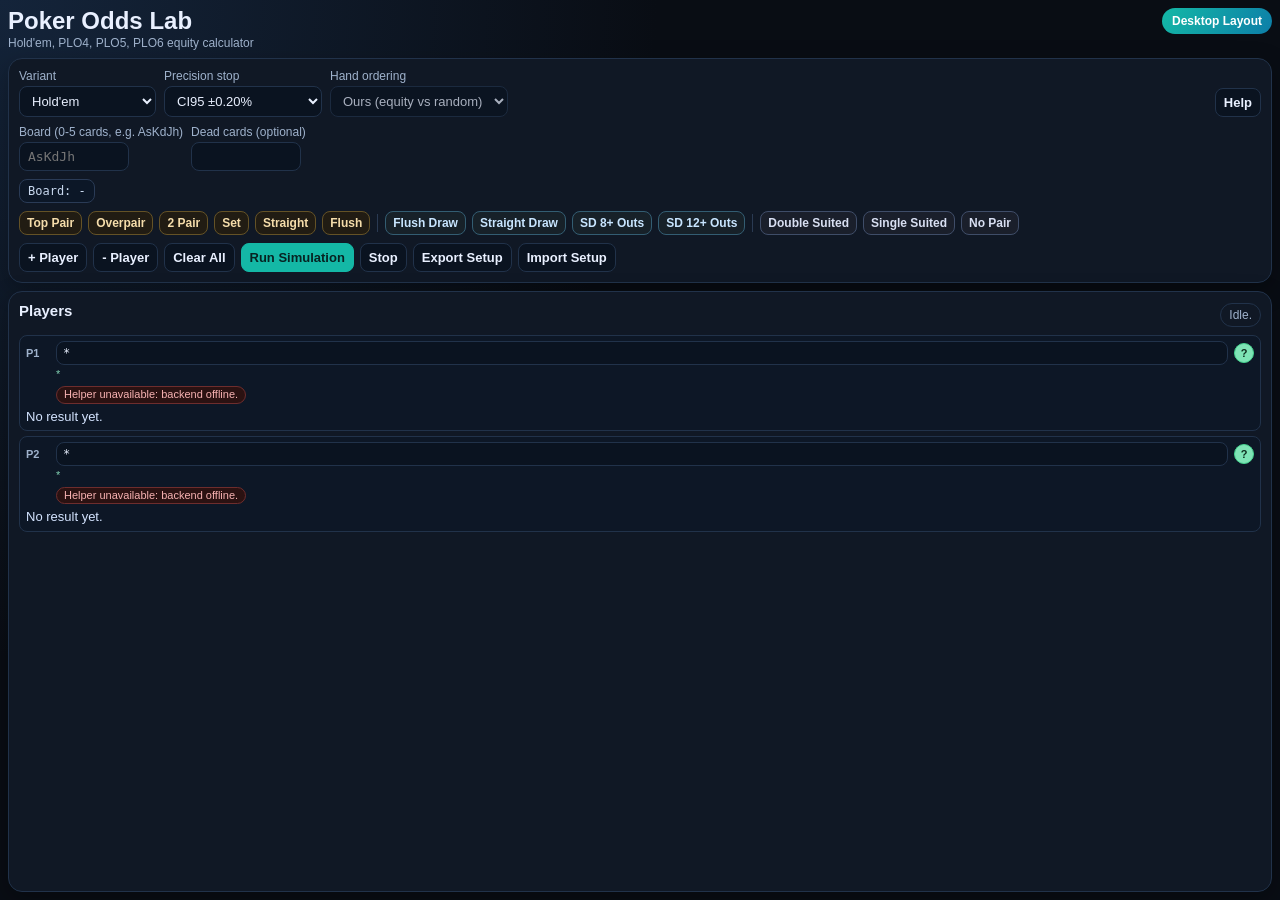
==== index.html @ 5fc3de46 "Update combo UI and validation" ====
<!doctype html>
<html lang="en">
  <head>
    <meta charset="UTF-8" />
    <meta name="viewport" content="width=device-width, initial-scale=1.0, viewport-fit=cover" />
    <title>Poker Odds Lab</title>
    <link rel="stylesheet" href="./src/styles.css" />
  </head>
  <body>
    <div class="app-shell">
      <header class="topbar">
        <div>
          <h1>Poker Odds Lab</h1>
          <p>Hold'em, PLO4, PLO5, PLO6 equity calculator</p>
        </div>
        <div class="mode-chip">Desktop Layout</div>
      </header>

      <section class="panel controls">
        <div class="control-row">
          <label>
            Variant
            <select id="variant">
              <option value="holdem">Hold'em</option>
              <option value="plo4">Omaha 4 (PLO4)</option>
              <option value="plo5">Omaha 5 (PLO5)</option>
              <option value="plo6">Omaha 6 (PLO6)</option>
            </select>
          </label>
          <label>
            Precision stop
            <select id="precision">
              <option value="ci30">CI95 ±0.30% (faster)</option>
              <option value="ci20" selected>CI95 ±0.20%</option>
              <option value="ci10">CI95 ±0.10%</option>
              <option value="ci05">CI95 ±0.05%</option>
            </select>
          </label>
          <label>
            Hand ordering
            <select id="orderingProfile">
              <option value="ours">Ours (equity vs random)</option>
              <option value="ppt6max">PPT 6-max (evolution)</option>
            </select>
          </label>
          <div class="spacer"></div>
          <button id="helpOpen" type="button">Help</button>
        </div>

        <div class="control-row board-row">
          <label>
            Board (0-5 cards, e.g. AsKdJh)
            <input id="board" class="cards-short" type="text" maxlength="10" placeholder="AsKdJh" />
          </label>
          <label>
            Dead cards (optional)
            <input id="dead" class="cards-short" type="text" maxlength="10" />
          </label>
        </div>
        <div class="cards-pretty-row">
          <div id="boardPretty" class="cards-pretty"></div>
        </div>

        <div class="range-picks" id="rangePicks"></div>

        <div class="action-row">
          <button id="addPlayer" type="button">+ Player</button>
          <button id="removePlayer" type="button">- Player</button>
          <button id="clearAll" type="button">Clear All</button>
          <button id="run" type="button" class="primary">Run Simulation</button>
          <button id="stop" type="button">Stop</button>
          <button id="exportSetup" type="button">Export Setup</button>
          <button id="importSetup" type="button">Import Setup</button>
          <input id="importFile" type="file" accept=".json,application/json" hidden />
        </div>
      </section>

      <div class="content-grid">
        <section class="panel" id="playersPanel">
          <div class="output-head">
            <h2>Players</h2>
            <div id="status" class="status-line">Idle.</div>
          </div>
          <div id="runSummary" class="small"></div>
          <div id="players"></div>
        </section>
      </div>

      <div id="helpModal" class="help-modal hidden" role="dialog" aria-modal="true" aria-labelledby="helpTitle">
        <div class="help-card">
          <div class="help-head">
            <h2 id="helpTitle">Syntax Help</h2>
            <button id="helpClose" type="button">Close</button>
          </div>
          <div class="help-body">
            <h3>1) Core Combinators</h3>
            <ul>
              <li><code>,</code> = union (OR): <code>JJ,AK</code></li>
              <li><code>:</code> = intersection (AND): <code>AK:xx</code></li>
              <li><code>!</code> = exclusion (NOT): <code>AA!AAA</code></li>
              <li>Parentheses group expressions: <code>(AA,AK):xxyy</code></li>
            </ul>

            <h3>2) Basic Examples</h3>
            <ul>
              <li>Hold'em: <code>AA</code>, <code>AK$s</code>, <code>AT$o</code>, <code>15%</code>, <code>30%-50%</code></li>
              <li>Omaha: <code>AA</code>, <code>AA$ds</code>, <code>AA$ss</code>, <code>*$np</code>, <code>TT-77</code></li>
              <li>Mixed: <code>AA:xxyy, JJ!JJJ, KK</code></li>
            </ul>

            <h3>3) Spans, Lists, and Progressions</h3>
            <ul>
              <li>Rank spans: <code>KQJT-T987</code>, <code>AAJT-AA87</code></li>
              <li>Bracket lists: <code>[A-Q][J-T]23</code>, <code>[2,4,6,8,T][3,5,7,9]</code></li>
              <li>Plus/minus progression: <code>T8+</code>, <code>664-</code>, <code>J[T-]</code></li>
            </ul>

            <h3>4) Macros (Supported)</h3>
            <ul>
              <li>Hold'em: <code>$s</code> suited, <code>$o</code> offsuit</li>
              <li>Omaha: <code>$ds</code>, <code>$ss</code>, <code>$np</code>, <code>$op</code>, <code>$tp</code>, <code>$nt</code></li>
              <li>Rank groups: <code>$B $M $Z $L $N $F $R $W</code></li>
              <li>Rundown helpers: <code>$0g $1g $2g</code></li>
            </ul>

            <h3>5) Weighting</h3>
            <ul>
              <li><code>AA-KK@100,QQ@50</code> means QQ appears half as often as AA/KK.</li>
            </ul>

            <h3>5.1) Percentile Profile</h3>
            <ul>
              <li><code>%</code> ranges use the selected <strong>Hand ordering</strong> profile.</li>
              <li><strong>Ours</strong> = equity-vs-random combo ordering.</li>
              <li><strong>PPT 6-max</strong> = ProPokerTools 6-max evolution ordering (PLO4/PLO5 only).</li>
            </ul>

            <h3>6) Draw/Hand Filter Tags</h3>
            <ul>
              <li><code>@tp</code> top-pair core structures (with any side cards)</li>
              <li><code>@overpair</code> hold'em only pocket overpair vs board</li>
              <li><code>@2p</code> two-pair core structures (with any side cards)</li>
              <li><code>@set</code> set/trips core structures (with any side cards)</li>
              <li><code>@s</code> straight core structures (with any side cards)</li>
              <li><code>@f</code> flush core structures (with any side cards)</li>
              <li><code>@fd</code> flush-draw core structures (with any side cards)</li>
              <li><code>@sd</code> straight-draw shortcut structures with 1+ outs</li>
              <li><code>@sd4</code> straight-draw shortcut structures with 4+ outs</li>
              <li><code>@sd8</code> straight-draw shortcut structures with 8+ outs</li>
              <li><code>@sd12</code> straight-draw shortcut structures with 12+ outs</li>
              <li><code>+</code> on ready hands includes stronger made hands: <code>@2p+</code>, <code>@set+</code>, <code>@s+</code>, <code>@f+</code>, <code>@tp+</code>, <code>@overpair+</code></li>
              <li><code>+</code> is not valid on draw tags (<code>@fd</code>, <code>@sd*</code>)</li>
              <li>Legacy aliases still accepted: <code>@straight</code> = <code>@s</code>, <code>@flush</code> = <code>@f</code>, <code>@tpplus</code> = <code>@tp+</code>, <code>@sd13</code> = <code>@sd12</code></li>
            </ul>

            <h3>7) Rule Differences (Very Important)</h3>
            <ul>
              <li>Hold'em evaluation can use any legal 5-card combination from hole + board.</li>
              <li>Omaha (PLO4/5/6) always uses exactly 2 hole cards and 3 board cards.</li>
            </ul>

            <h3>8) Board / Dead Input</h3>
            <ul>
              <li>Board accepts exact cards only (0 to 5 cards): <code>AsKdJh</code>, <code>2s3s8sTd</code></li>
              <li>Dead accepts exact cards only: <code>AhKs</code></li>
            </ul>

            <h3>9) Practical Ready-to-use Examples</h3>
            <ul>
              <li><code>(AA,KK,AK$s):15%</code></li>
              <li><code>AsKs:@fd</code></li>
              <li><code>AA$ds!AAA</code></li>
              <li><code>AKQJ-9876$ss:20%</code></li>
              <li><code>(@fd,@sd):15%</code></li>
            </ul>
          </div>
        </div>
      </div>
    </div>

    <script type="module" src="./src/app.js"></script>
  </body>
</html>
---- src/styles.css ----
:root {
  --bg: #090d14;
  --panel: #101825;
  --text: #e9f0ff;
  --muted: #9fb2cc;
  --border: #21324a;
  --accent: #14b8a6;
  --accent-2: #f59e0b;
  --safe-top: env(safe-area-inset-top, 0px);
  --safe-right: env(safe-area-inset-right, 0px);
  --safe-bottom: env(safe-area-inset-bottom, 0px);
  --safe-left: env(safe-area-inset-left, 0px);
}

html {
  height: 100%;
  -webkit-text-size-adjust: 100%;
  text-size-adjust: 100%;
}

* { box-sizing: border-box; }
body {
  margin: 0;
  height: 100vh;
  height: 100dvh;
  overflow: hidden;
  font-family: "IBM Plex Sans", "Segoe UI", sans-serif;
  color: var(--text);
  background: radial-gradient(circle at 0% 0%, #14243a, #090d14 42%);
}

.app-shell {
  max-width: 1320px;
  height: 100%;
  margin: 0 auto;
  padding:
    calc(8px + var(--safe-top))
    calc(8px + var(--safe-right))
    calc(8px + var(--safe-bottom))
    calc(8px + var(--safe-left));
  display: grid;
  grid-template-rows: auto auto minmax(0, 1fr);
  gap: 8px;
  overflow: hidden;
  position: relative;
}

.topbar {
  display: flex;
  justify-content: space-between;
  align-items: flex-start;
}

.topbar h1 { margin: 0; font-size: 24px; line-height: 1.1; }
.topbar p { margin: 2px 0 0; color: var(--muted); font-size: 12px; }

.mode-chip {
  background: linear-gradient(120deg, var(--accent), #0d7ea8);
  color: #fff;
  padding: 6px 10px;
  border-radius: 999px;
  font-weight: 600;
  font-size: 12px;
}

.panel {
  background: var(--panel);
  border: 1px solid var(--border);
  border-radius: 14px;
  padding: 10px;
  box-shadow: 0 8px 24px rgba(0, 0, 0, 0.28);
  min-height: 0;
  overflow: hidden;
}

h2 { margin: 0 0 8px; font-size: 15px; }

.content-grid {
  min-height: 0;
  display: grid;
  grid-template-columns: minmax(0, 1fr);
  grid-template-rows: minmax(0, 1fr);
  gap: 8px;
}

.controls {
  display: grid;
  gap: 8px;
}

.control-row {
  display: flex;
  gap: 8px;
  align-items: end;
  flex-wrap: wrap;
}

label {
  display: grid;
  gap: 3px;
  font-size: 12px;
  color: var(--muted);
}

input, select, button, textarea {
  font: inherit;
  border-radius: 8px;
  border: 1px solid var(--border);
  padding: 6px 8px;
  font-size: 13px;
  color: var(--text);
  background: #0a1320;
  -webkit-tap-highlight-color: transparent;
}

input, select { min-width: 130px; }

.grow { flex: 1; }
.grow input { width: 100%; }
.spacer { flex: 1; }
.cards-short {
  width: 110px;
  min-width: 110px;
  font-family: "IBM Plex Mono", "Consolas", monospace;
}

.cards-pretty-row {
  display: flex;
  gap: 10px;
  flex-wrap: wrap;
}

.cards-pretty {
  font-size: 12px;
  color: #c8d8ee;
  font-family: "IBM Plex Mono", "Consolas", monospace;
  border: 1px solid #2a3b56;
  background: #0c1727;
  border-radius: 8px;
  padding: 4px 8px;
}

.suit-symbol {
  font-weight: 700;
}

.suit-heart {
  color: #ff5b6e;
}

.suit-club {
  color: #3ccd73;
}

.suit-spade {
  color: #0b0b0b;
  text-shadow: 0 0 1px rgba(235, 244, 255, 0.65);
}

.suit-diamond {
  color: #5ca8ff;
}

button {
  cursor: pointer;
  font-weight: 600;
  touch-action: manipulation;
}

button.primary {
  background: var(--accent);
  border-color: var(--accent);
  color: #072322;
}

.action-row {
  display: flex;
  gap: 6px;
  flex-wrap: wrap;
}

#players {
  display: grid;
  gap: 5px;
  overflow: auto;
  min-height: 0;
  -webkit-overflow-scrolling: touch;
}

.player-row {
  border: 1px solid var(--border);
  border-radius: 8px;
  padding: 5px 6px;
  background: #0d1726;
  position: relative;
}

.player-main {
  display: flex;
  margin-bottom: 3px;
  gap: 6px;
  align-items: center;
}

.player-tag {
  min-width: 24px;
  color: var(--muted);
  font-size: 11px;
  font-weight: 700;
}

.player-range-input {
  width: 100%;
  font-family: "IBM Plex Mono", "Consolas", monospace;
  font-size: 12px;
  padding: 4px 6px;
}

.tag-hint {
  width: 20px;
  min-width: 20px;
  height: 20px;
  padding: 0;
  border-radius: 999px;
  font-size: 11px;
  font-weight: 700;
  border-color: #2c496c;
  color: #cfe2ff;
  background: #102238;
}

.tag-hint.is-empty {
  opacity: 0.45;
}

.tag-hint.is-valid {
  border-color: #44d48f;
  color: #0e2e1f;
  background: #7fe4b6;
}

.tag-hint.is-error {
  border-color: #e08989;
  color: #3a0f14;
  background: #f8b3b3;
}

.tag-hint-popover {
  position: absolute;
  right: 8px;
  top: 32px;
  z-index: 5;
  width: min(420px, calc(100% - 16px));
  white-space: pre-wrap;
  font-size: 12px;
  line-height: 1.35;
  color: #d8e7ff;
  background: #0c1b2e;
  border: 1px solid #2f4b6e;
  border-radius: 8px;
  padding: 8px 10px;
  box-shadow: 0 8px 24px rgba(0, 0, 0, 0.35);
}

.player-output {
  font-size: 13px;
  color: #d4e4ff;
  display: flex;
  gap: 8px;
  flex-wrap: wrap;
  line-height: 1.35;
}

.result-chip {
  display: inline-flex;
  align-items: center;
  gap: 4px;
  border: 1px solid var(--border);
  border-radius: 999px;
  padding: 2px 8px;
  white-space: nowrap;
  max-width: 100%;
  overflow: hidden;
  text-overflow: ellipsis;
}

.result-chip strong {
  font-size: 11px;
  letter-spacing: 0.02em;
}

.chip-win {
  color: #0f2b20;
  background: #7ce7b4;
  border-color: #69d5a3;
}

.chip-tie {
  color: #0d2940;
  background: #8fd3ff;
  border-color: #76c2f4;
}

.chip-loss {
  color: #3f1416;
  background: #f6a6ab;
  border-color: #e89198;
}

.chip-combos {
  color: #f0e3c0;
  background: #2a2415;
  border-color: #685632;
}

.chip-eq.eq-high {
  color: #062720;
  background: #5cf0cb;
  border-color: #45d9b4;
  font-weight: 700;
}

.chip-eq.eq-mid {
  color: #0f2942;
  background: #90c2ff;
  border-color: #73acee;
}

.chip-eq.eq-low {
  color: #3f1416;
  background: #f3a4ab;
  border-color: #e18e95;
}

.player-live-note {
  font-size: 11px;
  line-height: 1.2;
  margin: 0 0 4px 30px;
  display: flex;
  flex-wrap: wrap;
  gap: 4px;
  overflow: hidden;
}

.live-chip {
  display: inline-block;
  border: 1px solid #2a3f5f;
  border-radius: 999px;
  padding: 1px 7px;
  white-space: nowrap;
  max-width: 100%;
  text-overflow: ellipsis;
  overflow: hidden;
}

.live-primary {
  color: #c8ddff;
  background: #11243b;
  border-color: #234b7f;
}

.live-focus {
  color: #0f2a18;
  background: #7df4b2;
  border-color: #7df4b2;
  font-weight: 700;
}

.live-tag {
  color: #e9d4a0;
  background: #2a220e;
  border-color: #5b4720;
}

.live-warn,
.live-error {
  color: #f7b2b2;
  background: #2b1212;
  border-color: #6e2d2d;
}

.player-classes {
  width: 100%;
  white-space: nowrap;
  overflow: hidden;
  text-overflow: ellipsis;
}

.player-validation {
  margin: 0 0 4px 30px;
  font-size: 11px;
  line-height: 1.25;
  color: #83d4b4;
  min-height: 14px;
  white-space: pre-wrap;
}

.player-validation.is-error {
  color: #ffb2b2;
}

.player-validation.is-ok {
  color: #83d4b4;
}

.player-validation.is-loading {
  color: #9cb7db;
}

.range-autocomplete {
  position: absolute;
  left: 36px;
  right: 60px;
  top: 31px;
  z-index: 9;
  display: grid;
  gap: 2px;
  padding: 4px;
  border: 1px solid #325079;
  border-radius: 8px;
  background: #0f1f32;
  box-shadow: 0 8px 24px rgba(0, 0, 0, 0.35);
}

.range-autocomplete.hidden {
  display: none;
}

.range-autocomplete-item {
  display: flex;
  justify-content: space-between;
  align-items: baseline;
  gap: 10px;
  width: 100%;
  padding: 5px 7px;
  border-radius: 6px;
  border: 1px solid transparent;
  background: transparent;
  color: #d4e4ff;
  text-align: left;
  cursor: pointer;
}

.range-autocomplete-item.is-active,
.range-autocomplete-item:hover {
  background: #183254;
  border-color: #3f6699;
}

.auto-token {
  font-family: "IBM Plex Mono", "Consolas", monospace;
  color: #e9f1ff;
  font-size: 12px;
}

.auto-desc {
  color: #9cb7db;
  font-size: 11px;
}

pre {
  margin: 0;
  white-space: pre-wrap;
  font-family: "IBM Plex Mono", "Consolas", monospace;
}

.range-picks {
  display: flex;
  gap: 6px;
  flex-wrap: wrap;
  max-height: 58px;
  overflow: hidden;
  align-items: center;
}

.range-pick-sep {
  width: 1px;
  height: 18px;
  background: #2a3a52;
  margin: 0 1px;
}

.range-picks button {
  background: #1e1f24;
  border-color: #434f66;
  color: #d6e0f3;
  padding: 4px 7px;
  font-size: 12px;
}

.range-picks button.pick-ready {
  background: #211c13;
  border-color: #645226;
  color: #f5ddab;
}

.range-picks button.pick-draw {
  background: #172129;
  border-color: #335d72;
  color: #c8e5ff;
}

.range-picks button.pick-macro {
  background: #1a1f2b;
  border-color: #3f4d68;
  color: #d8dff2;
}

.range-picks button.is-active {
  border-color: #4fd3bf;
  box-shadow: inset 0 0 0 1px rgba(79, 211, 191, 0.6);
}

.table-wrap {
  overflow: hidden;
  max-height: calc(100% - 28px);
}

table {
  width: 100%;
  border-collapse: collapse;
  table-layout: fixed;
}

th, td {
  border-bottom: 1px solid var(--border);
  padding: 5px 6px;
  text-align: left;
  font-size: 12px;
  white-space: nowrap;
  overflow: hidden;
  text-overflow: ellipsis;
}

th { color: var(--muted); font-weight: 700; }

.small {
  font-size: 11px;
  color: var(--muted);
}

.output-head {
  display: flex;
  justify-content: space-between;
  align-items: center;
  margin-bottom: 8px;
}

.status-line {
  font-size: 12px;
  color: var(--muted);
  border: 1px solid var(--border);
  border-radius: 999px;
  padding: 4px 8px;
  max-width: 70%;
  white-space: nowrap;
  overflow: hidden;
  text-overflow: ellipsis;
}

#playersPanel {
  display: flex;
  flex-direction: column;
}

.help-modal {
  position: fixed;
  inset: 0;
  padding:
    calc(8px + var(--safe-top))
    calc(8px + var(--safe-right))
    calc(8px + var(--safe-bottom))
    calc(8px + var(--safe-left));
  background: rgba(3, 8, 16, 0.78);
  display: flex;
  align-items: center;
  justify-content: center;
  z-index: 30;
}

.help-modal.hidden { display: none; }

.help-card {
  width: min(1080px, 100%);
  max-height: 100%;
  overflow: auto;
  background: #0d1726;
  border: 1px solid var(--border);
  border-radius: 12px;
  padding: 12px;
  -webkit-overflow-scrolling: touch;
}

.help-head {
  display: flex;
  align-items: center;
  justify-content: space-between;
  gap: 10px;
  margin-bottom: 8px;
}

.help-body p {
  margin: 0;
  line-height: 1.45;
  font-size: 13px;
  color: var(--muted);
}

.help-body p + p {
  margin-top: 8px;
}

.help-body h3 {
  margin: 14px 0 6px;
  font-size: 14px;
  color: #d7e6ff;
}

.help-body ul {
  margin: 0;
  padding-left: 18px;
  color: var(--muted);
  font-size: 13px;
  line-height: 1.45;
}

.help-body li + li {
  margin-top: 5px;
}

@media (max-width: 960px) {
  .topbar { flex-direction: column; gap: 10px; }
  .topbar h1 { font-size: 22px; }
  .mode-chip { align-self: flex-start; }
  .content-grid { grid-template-columns: 1fr; }
  .control-row {
    width: 100%;
    display: grid;
    grid-template-columns: 1fr;
    align-items: stretch;
  }
  label { width: 100%; }
  .spacer { display: none; }
  input, select, textarea {
    width: 100%;
    min-width: 0;
    font-size: 16px;
    min-height: 44px;
  }
  button {
    font-size: 15px;
    min-height: 44px;
  }
  .range-autocomplete {
    left: 6px;
    right: 6px;
    top: 52px;
  }
  .player-validation {
    margin-left: 0;
  }
  .cards-short { width: 100%; min-width: 0; }
  .cards-pretty-row {
    display: grid;
    grid-template-columns: 1fr;
  }
  .cards-pretty {
    font-size: 14px;
    min-height: 40px;
    display: flex;
    align-items: center;
  }
  .action-row { gap: 8px; }
  .action-row button { flex: 1 1 calc(50% - 4px); }
  #run { flex-basis: 100%; }
  .range-picks {
    max-height: none;
    flex-wrap: nowrap;
    overflow-x: auto;
    overflow-y: hidden;
    padding-bottom: 2px;
    -webkit-overflow-scrolling: touch;
  }
  .range-picks button { flex: 0 0 auto; }
  .range-pick-sep { flex: 0 0 1px; }
  .output-head {
    flex-direction: column;
    align-items: flex-start;
    gap: 8px;
  }
  .status-line { max-width: 100%; }
  body {
    overflow-x: hidden;
    overflow-y: auto;
    height: auto;
    min-height: 100vh;
    min-height: 100dvh;
  }
  .app-shell {
    height: auto;
    min-height: 100%;
    overflow: visible;
  }
  .panel {
    overflow: auto;
    -webkit-overflow-scrolling: touch;
  }
}

@supports (-webkit-touch-callout: none) {
  body {
    min-height: -webkit-fill-available;
  }
  .app-shell {
    min-height: -webkit-fill-available;
  }
}
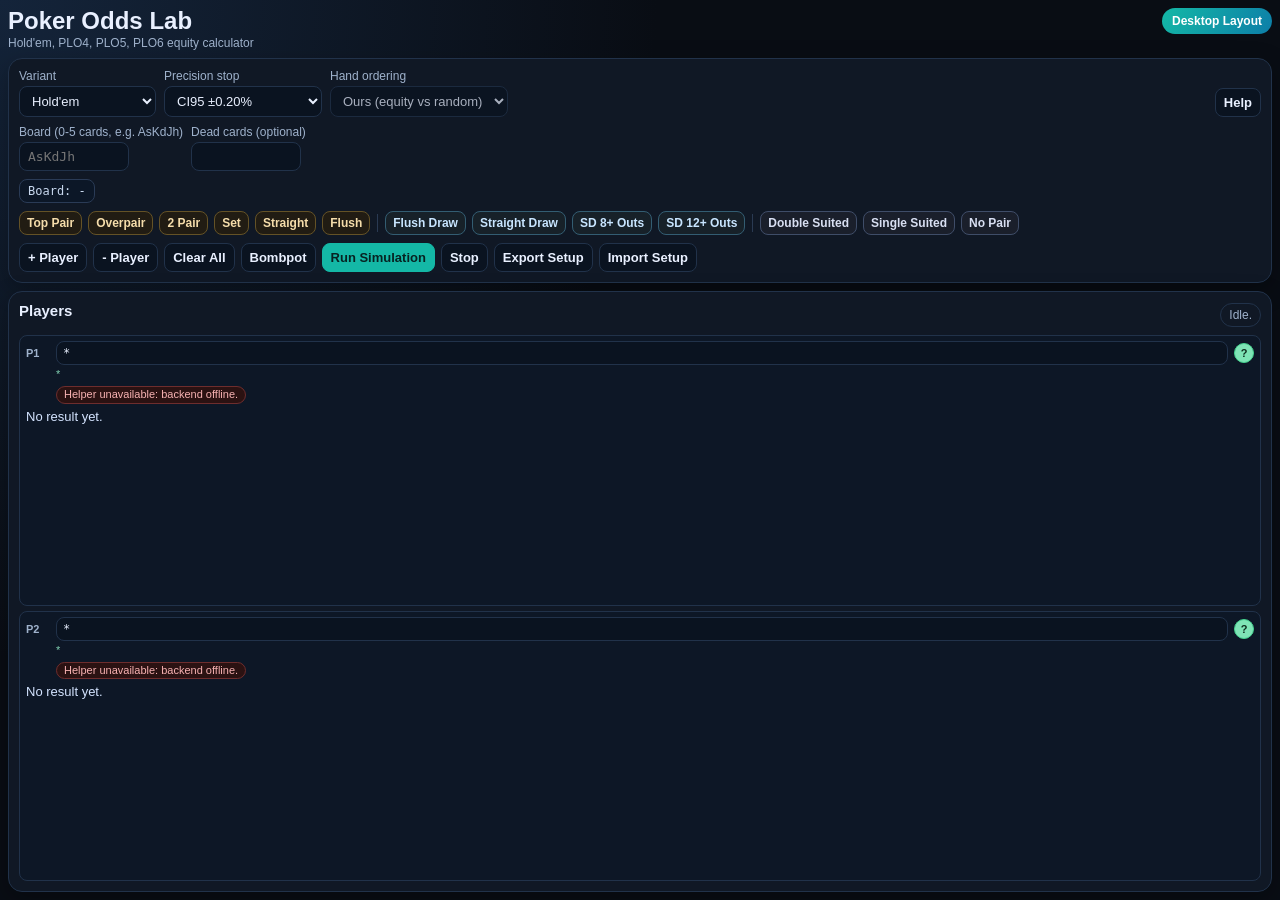
==== commit 2bd4a2c9: "Fix colon path panic in router" ====
--- a/index.html
+++ b/index.html
@@ -67,6 +67,7 @@
           <button id="addPlayer" type="button">+ Player</button>
           <button id="removePlayer" type="button">- Player</button>
           <button id="clearAll" type="button">Clear All</button>
+          <button id="bombpotRun" type="button">Bombpot</button>
           <button id="run" type="button" class="primary">Run Simulation</button>
           <button id="stop" type="button">Stop</button>
           <button id="exportSetup" type="button">Export Setup</button>
@@ -176,6 +177,23 @@
           </div>
         </div>
       </div>
+
+      <div id="bombpotModal" class="help-modal hidden" role="dialog" aria-modal="true" aria-labelledby="bombpotTitle">
+        <div class="help-card bombpot-card">
+          <div class="help-head">
+            <h2 id="bombpotTitle">Bombpot Odds</h2>
+            <button id="bombpotClose" type="button">Close</button>
+          </div>
+          <div class="bombpot-meta-wrap">
+            <div id="bombpotStatus" class="small">Idle.</div>
+            <div id="bombpotProgressWrap" class="bombpot-progress hidden" aria-hidden="true">
+              <div id="bombpotProgressBar" class="bombpot-progress-fill"></div>
+            </div>
+            <div id="bombpotMeta" class="small"></div>
+          </div>
+          <div id="bombpotResult" class="table-wrap bombpot-result-wrap"></div>
+        </div>
+      </div>
     </div>
 
     <script type="module" src="./src/app.js"></script>
--- a/src/styles.css
+++ b/src/styles.css
@@ -184,6 +184,7 @@
   gap: 5px;
   overflow: auto;
   min-height: 0;
+  flex: 1 1 auto;
   -webkit-overflow-scrolling: touch;
 }
 
@@ -563,6 +564,66 @@
   flex-direction: column;
 }
 
+.bombpot-card {
+  width: min(980px, 100%);
+}
+
+.bombpot-meta-wrap {
+  display: grid;
+  gap: 4px;
+  margin-bottom: 8px;
+}
+
+.bombpot-progress {
+  position: relative;
+  width: 100%;
+  height: 8px;
+  border-radius: 999px;
+  border: 1px solid var(--border);
+  background: #0a1320;
+  overflow: hidden;
+}
+
+.bombpot-progress.hidden {
+  display: none;
+}
+
+.bombpot-progress-fill {
+  height: 100%;
+  width: 0%;
+  background: linear-gradient(90deg, #36c7ff 0%, #7cf57b 100%);
+  transition: width 0.22s ease;
+}
+
+.bombpot-result-wrap {
+  border: 1px solid var(--border);
+  border-radius: 8px;
+  background: #0d1726;
+  max-height: min(64vh, 560px);
+  overflow: auto;
+}
+
+.bombpot-result-wrap table {
+  min-width: 620px;
+}
+
+.bombpot-result-wrap th,
+.bombpot-result-wrap td {
+  font-size: 11px;
+}
+
+.bombpot-result-wrap th:first-child,
+.bombpot-result-wrap td:first-child {
+  position: sticky;
+  left: 0;
+  background: #0d1726;
+  z-index: 1;
+}
+
+.bombpot-result-wrap th:first-child {
+  z-index: 2;
+}
+
 .help-modal {
   position: fixed;
   inset: 0;
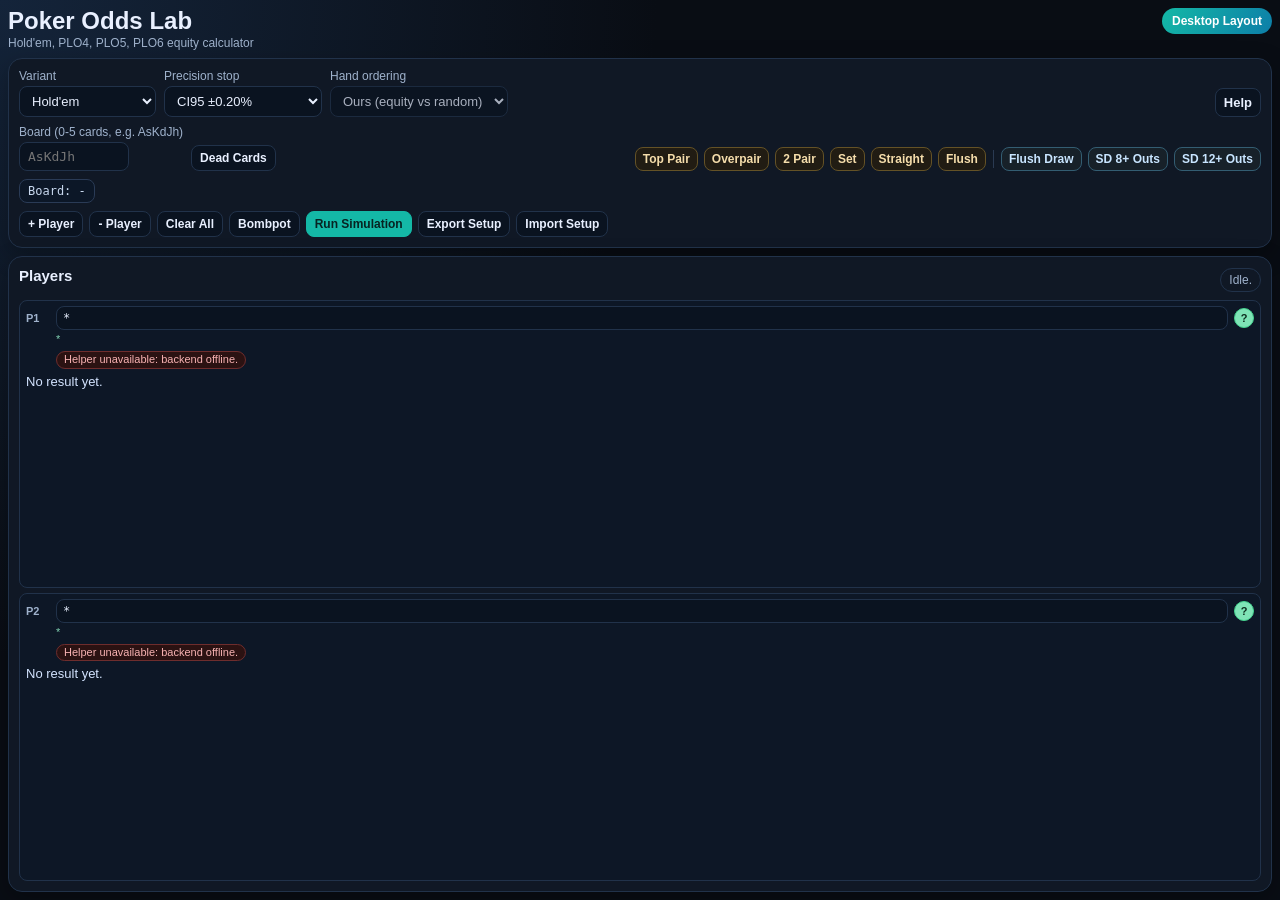
==== commit e0af73c8: "Split percentile tables and precompress assets" ====
--- a/index.html
+++ b/index.html
@@ -52,16 +52,17 @@
             Board (0-5 cards, e.g. AsKdJh)
             <input id="board" class="cards-short" type="text" maxlength="10" placeholder="AsKdJh" />
           </label>
-          <label>
+          <button id="deadToggle" type="button" class="compact-btn">Dead Cards</button>
+          <label id="deadWrap" class="hidden">
             Dead cards (optional)
             <input id="dead" class="cards-short" type="text" maxlength="10" />
           </label>
+          <div class="spacer"></div>
+          <div class="range-picks" id="rangePicks"></div>
         </div>
         <div class="cards-pretty-row">
           <div id="boardPretty" class="cards-pretty"></div>
         </div>
-
-        <div class="range-picks" id="rangePicks"></div>
 
         <div class="action-row">
           <button id="addPlayer" type="button">+ Player</button>
@@ -69,7 +70,6 @@
           <button id="clearAll" type="button">Clear All</button>
           <button id="bombpotRun" type="button">Bombpot</button>
           <button id="run" type="button" class="primary">Run Simulation</button>
-          <button id="stop" type="button">Stop</button>
           <button id="exportSetup" type="button">Export Setup</button>
           <button id="importSetup" type="button">Import Setup</button>
           <input id="importFile" type="file" accept=".json,application/json" hidden />
--- a/src/styles.css
+++ b/src/styles.css
@@ -73,6 +73,10 @@
   overflow: hidden;
 }
 
+.hidden {
+  display: none !important;
+}
+
 h2 { margin: 0 0 8px; font-size: 15px; }
 
 .content-grid {
@@ -93,6 +97,17 @@
   gap: 8px;
   align-items: end;
   flex-wrap: wrap;
+}
+
+.compact-btn {
+  padding: 5px 8px;
+  font-size: 12px;
+}
+
+#deadToggle.is-active {
+  border-color: #38bdf8;
+  color: #e8f6ff;
+  background: #123147;
 }
 
 label {
@@ -177,6 +192,11 @@
   display: flex;
   gap: 6px;
   flex-wrap: wrap;
+}
+
+.action-row button {
+  padding: 5px 8px;
+  font-size: 12px;
 }
 
 #players {
@@ -469,9 +489,19 @@
   display: flex;
   gap: 6px;
   flex-wrap: wrap;
-  max-height: 58px;
+  max-height: 96px;
   overflow: hidden;
   align-items: center;
+}
+
+.board-row {
+  align-items: end;
+}
+
+.board-row .range-picks {
+  margin-left: auto;
+  max-width: 58%;
+  justify-content: flex-end;
 }
 
 .range-pick-sep {
@@ -742,6 +772,11 @@
     padding-bottom: 2px;
     -webkit-overflow-scrolling: touch;
   }
+  .board-row .range-picks {
+    margin-left: 0;
+    max-width: 100%;
+    justify-content: flex-start;
+  }
   .range-picks button { flex: 0 0 auto; }
   .range-pick-sep { flex: 0 0 1px; }
   .output-head {
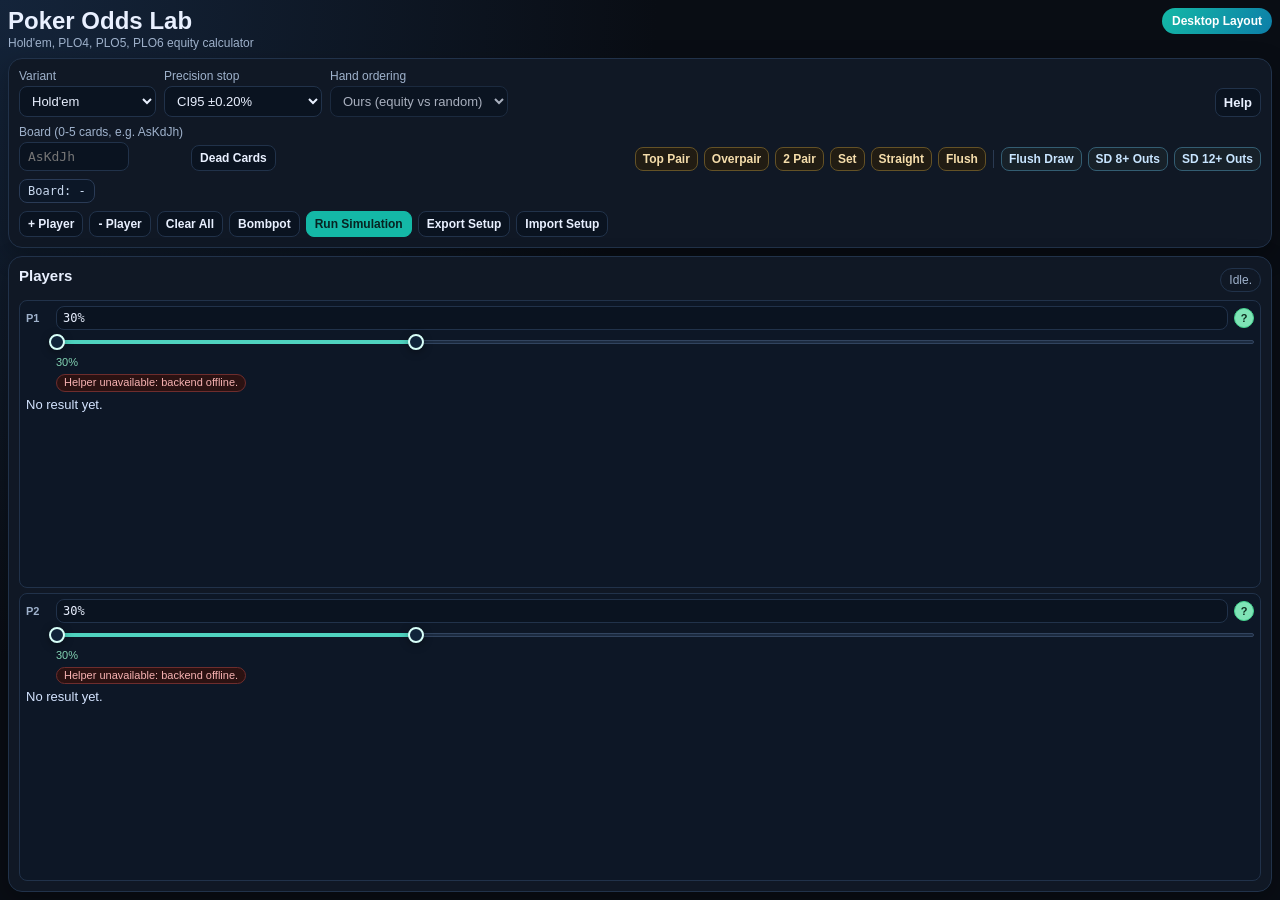
==== commit 2063d2f9: "Improve range controls and run status UI" ====
--- a/index.html
+++ b/index.html
@@ -80,9 +80,8 @@
         <section class="panel" id="playersPanel">
           <div class="output-head">
             <h2>Players</h2>
-            <div id="status" class="status-line">Idle.</div>
-          </div>
-          <div id="runSummary" class="small"></div>
+            <div id="status" class="status-line" role="status" aria-live="polite">Idle.</div>
+          </div>
           <div id="players"></div>
         </section>
       </div>
--- a/src/styles.css
+++ b/src/styles.css
@@ -426,6 +426,50 @@
 
 .player-validation.is-loading {
   color: #9cb7db;
+}
+
+.range-window-slider {
+  margin: 0 0 5px 30px;
+  height: 18px;
+  display: flex;
+  align-items: center;
+  touch-action: none;
+}
+
+.range-window-track {
+  position: relative;
+  width: 100%;
+  height: 4px;
+  border-radius: 999px;
+  background: #1b2a3f;
+  border: 1px solid #31445f;
+}
+
+.range-window-fill {
+  position: absolute;
+  top: -1px;
+  bottom: -1px;
+  border-radius: 999px;
+  background: #4fd3bf;
+}
+
+.range-window-thumb {
+  position: absolute;
+  top: 50%;
+  width: 16px;
+  height: 16px;
+  min-width: 16px;
+  padding: 0;
+  border-radius: 999px;
+  border: 2px solid #d8fff8;
+  background: #10243a;
+  transform: translate(-50%, -50%);
+  box-shadow: 0 2px 8px rgba(0, 0, 0, 0.35);
+}
+
+.range-window-thumb:focus-visible {
+  outline: 2px solid #8fd3ff;
+  outline-offset: 2px;
 }
 
 .range-autocomplete {
@@ -574,6 +618,7 @@
   display: flex;
   justify-content: space-between;
   align-items: center;
+  gap: 12px;
   margin-bottom: 8px;
 }
 
@@ -587,6 +632,7 @@
   white-space: nowrap;
   overflow: hidden;
   text-overflow: ellipsis;
+  text-align: right;
 }
 
 #playersPanel {
@@ -779,6 +825,9 @@
   }
   .range-picks button { flex: 0 0 auto; }
   .range-pick-sep { flex: 0 0 1px; }
+  .range-window-slider {
+    margin-left: 0;
+  }
   .output-head {
     flex-direction: column;
     align-items: flex-start;
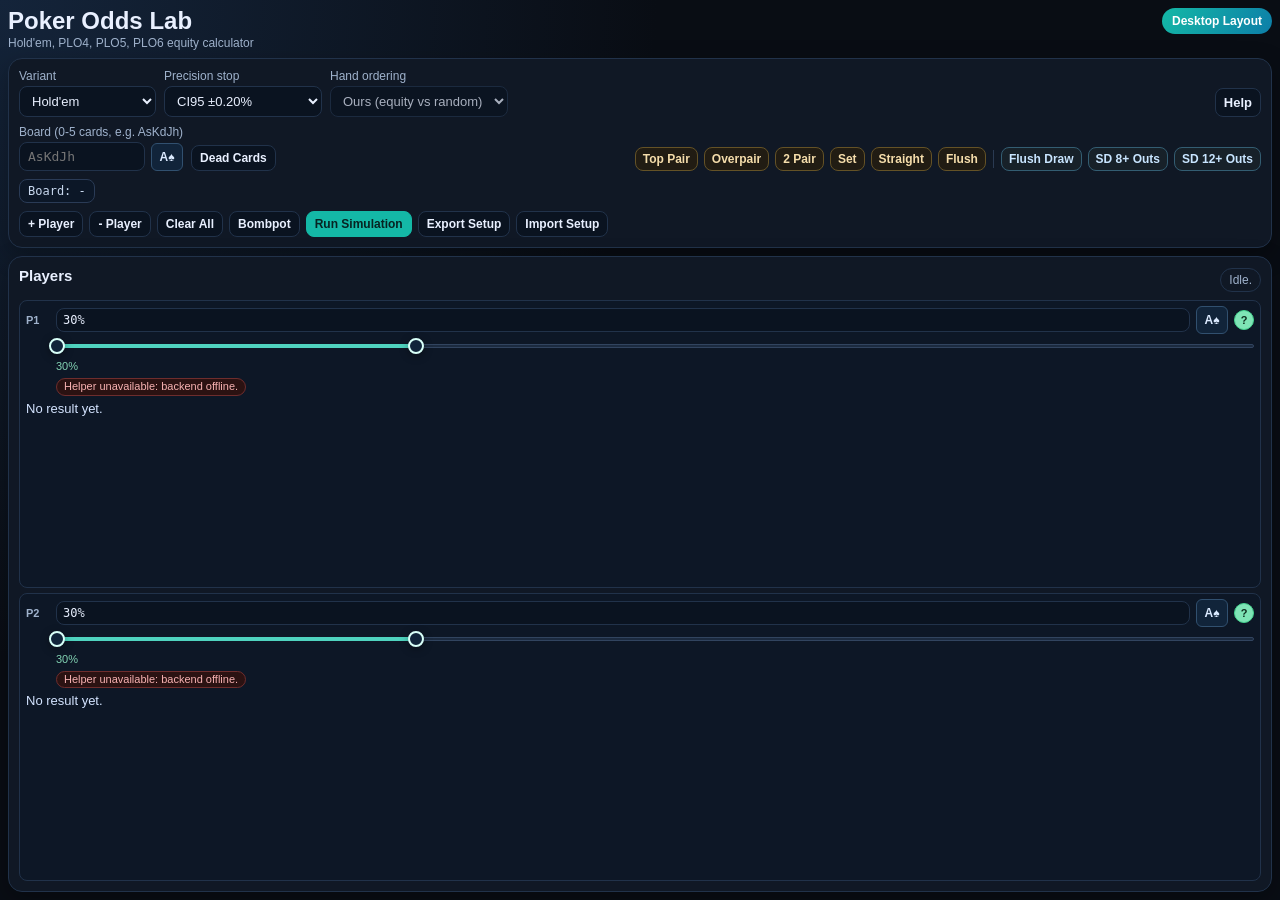
==== commit e56b4b33: "Color-code card keyboard suits" ====
--- a/index.html
+++ b/index.html
@@ -50,12 +50,18 @@
         <div class="control-row board-row">
           <label>
             Board (0-5 cards, e.g. AsKdJh)
-            <input id="board" class="cards-short" type="text" maxlength="10" placeholder="AsKdJh" />
+            <span class="card-input-row">
+              <input id="board" class="cards-short" type="text" maxlength="10" placeholder="AsKdJh" />
+              <button id="boardCardKeyboard" class="card-keyboard-trigger" type="button" aria-label="Open board card keyboard">A♠</button>
+            </span>
           </label>
           <button id="deadToggle" type="button" class="compact-btn">Dead Cards</button>
           <label id="deadWrap" class="hidden">
             Dead cards (optional)
-            <input id="dead" class="cards-short" type="text" maxlength="10" />
+            <span class="card-input-row">
+              <input id="dead" class="cards-short" type="text" maxlength="10" />
+              <button id="deadCardKeyboard" class="card-keyboard-trigger" type="button" aria-label="Open dead-card keyboard">A♠</button>
+            </span>
           </label>
           <div class="spacer"></div>
           <div class="range-picks" id="rangePicks"></div>
@@ -84,6 +90,20 @@
           </div>
           <div id="players"></div>
         </section>
+      </div>
+
+      <div id="cardKeyboard" class="card-keyboard hidden" role="dialog" aria-labelledby="cardKeyboardTitle">
+        <div id="cardKeyboardPanel" class="card-keyboard-panel">
+          <div class="card-keyboard-head">
+            <div>
+              <strong id="cardKeyboardTitle">Cards</strong>
+              <span id="cardKeyboardTarget" class="card-keyboard-target"></span>
+            </div>
+            <button id="cardKeyboardClose" type="button">Close</button>
+          </div>
+          <div id="cardKeyboardSuits" class="card-keyboard-suits"></div>
+          <div id="cardKeyboardRanks" class="card-keyboard-ranks"></div>
+        </div>
       </div>
 
       <div id="helpModal" class="help-modal hidden" role="dialog" aria-modal="true" aria-labelledby="helpTitle">
--- a/src/styles.css
+++ b/src/styles.css
@@ -235,6 +235,35 @@
   font-family: "IBM Plex Mono", "Consolas", monospace;
   font-size: 12px;
   padding: 4px 6px;
+}
+
+.card-input-row {
+  display: flex;
+  gap: 6px;
+  align-items: center;
+}
+
+.card-input-row input {
+  flex: 1 1 auto;
+}
+
+.card-keyboard-trigger {
+  width: 32px;
+  min-width: 32px;
+  height: 28px;
+  min-height: 28px;
+  padding: 0;
+  border-radius: 6px;
+  font-size: 12px;
+  line-height: 1;
+  border-color: #31506f;
+  color: #dbeaff;
+  background: #11243a;
+}
+
+.card-keyboard-trigger[aria-expanded="true"] {
+  border-color: #4fd3bf;
+  box-shadow: inset 0 0 0 1px rgba(79, 211, 191, 0.55);
 }
 
 .tag-hint {
@@ -765,6 +794,117 @@
   margin-top: 5px;
 }
 
+.card-keyboard {
+  position: fixed;
+  inset: 0;
+  z-index: 20;
+  pointer-events: none;
+}
+
+.card-keyboard.hidden {
+  display: none;
+}
+
+.card-keyboard-panel {
+  position: absolute;
+  width: 286px;
+  display: grid;
+  gap: 8px;
+  padding: 10px;
+  border: 1px solid #335579;
+  border-radius: 8px;
+  background: #0c1b2e;
+  box-shadow: 0 12px 32px rgba(0, 0, 0, 0.38);
+  pointer-events: auto;
+}
+
+.card-keyboard-head {
+  display: flex;
+  align-items: center;
+  justify-content: space-between;
+  gap: 10px;
+}
+
+.card-keyboard-head strong {
+  font-size: 12px;
+  color: #e5f1ff;
+}
+
+.card-keyboard-target {
+  color: var(--muted);
+  font-size: 11px;
+}
+
+.card-keyboard-head button {
+  min-height: 24px;
+  padding: 3px 8px;
+  font-size: 11px;
+}
+
+.card-keyboard-suits,
+.card-keyboard-ranks {
+  display: grid;
+  gap: 5px;
+}
+
+.card-keyboard-suits {
+  grid-template-columns: repeat(4, 1fr);
+}
+
+.card-keyboard-ranks {
+  grid-template-columns: repeat(7, 1fr);
+}
+
+.card-keyboard-suit,
+.card-keyboard-rank {
+  min-width: 0;
+  min-height: 30px;
+  padding: 0;
+  border-radius: 6px;
+  font-size: 13px;
+  background: #12263d;
+  border-color: #2e4c70;
+  color: #d9eaff;
+}
+
+.card-keyboard-suit.suit-key-s,
+.card-keyboard-rank.suit-key-s {
+  color: #f3f5f7;
+  background: #050607;
+  border-color: #4a4f57;
+}
+
+.card-keyboard-suit.suit-key-h,
+.card-keyboard-rank.suit-key-h {
+  color: #ffd7dd;
+  background: #35161c;
+  border-color: #8e3847;
+}
+
+.card-keyboard-suit.suit-key-d,
+.card-keyboard-rank.suit-key-d {
+  color: #e7f7ff;
+  background: #0646a8;
+  border-color: #4aa3ff;
+}
+
+.card-keyboard-suit.suit-key-c,
+.card-keyboard-rank.suit-key-c {
+  color: #d8f9e5;
+  background: #102b1d;
+  border-color: #3a8d5c;
+}
+
+.card-keyboard-suit.is-active {
+  box-shadow: inset 0 0 0 2px currentColor;
+  font-weight: 700;
+}
+
+.card-keyboard-rank:disabled {
+  opacity: 0.28;
+  cursor: not-allowed;
+}
+
 @media (max-width: 960px) {
   .topbar { flex-direction: column; gap: 10px; }
   .topbar h1 { font-size: 22px; }
@@ -788,6 +928,41 @@
     font-size: 15px;
     min-height: 44px;
   }
+  .card-keyboard-trigger {
+    width: 44px;
+    min-width: 44px;
+    height: 44px;
+    min-height: 44px;
+    font-size: 14px;
+  }
+  .card-keyboard {
+    pointer-events: auto;
+    background: rgba(0, 0, 0, 0.38);
+  }
+  .card-keyboard-panel {
+    left: 0 !important;
+    right: 0;
+    top: auto !important;
+    bottom: 0;
+    width: 100%;
+    padding:
+      12px
+      calc(12px + var(--safe-right))
+      calc(12px + var(--safe-bottom))
+      calc(12px + var(--safe-left));
+    border-right: 0;
+    border-left: 0;
+    border-bottom: 0;
+    border-radius: 12px 12px 0 0;
+  }
+  .card-keyboard-ranks {
+    grid-template-columns: repeat(7, minmax(0, 1fr));
+  }
+  .card-keyboard-suit,
+  .card-keyboard-rank {
+    min-height: 44px;
+    font-size: 16px;
+  }
   .range-autocomplete {
     left: 6px;
     right: 6px;
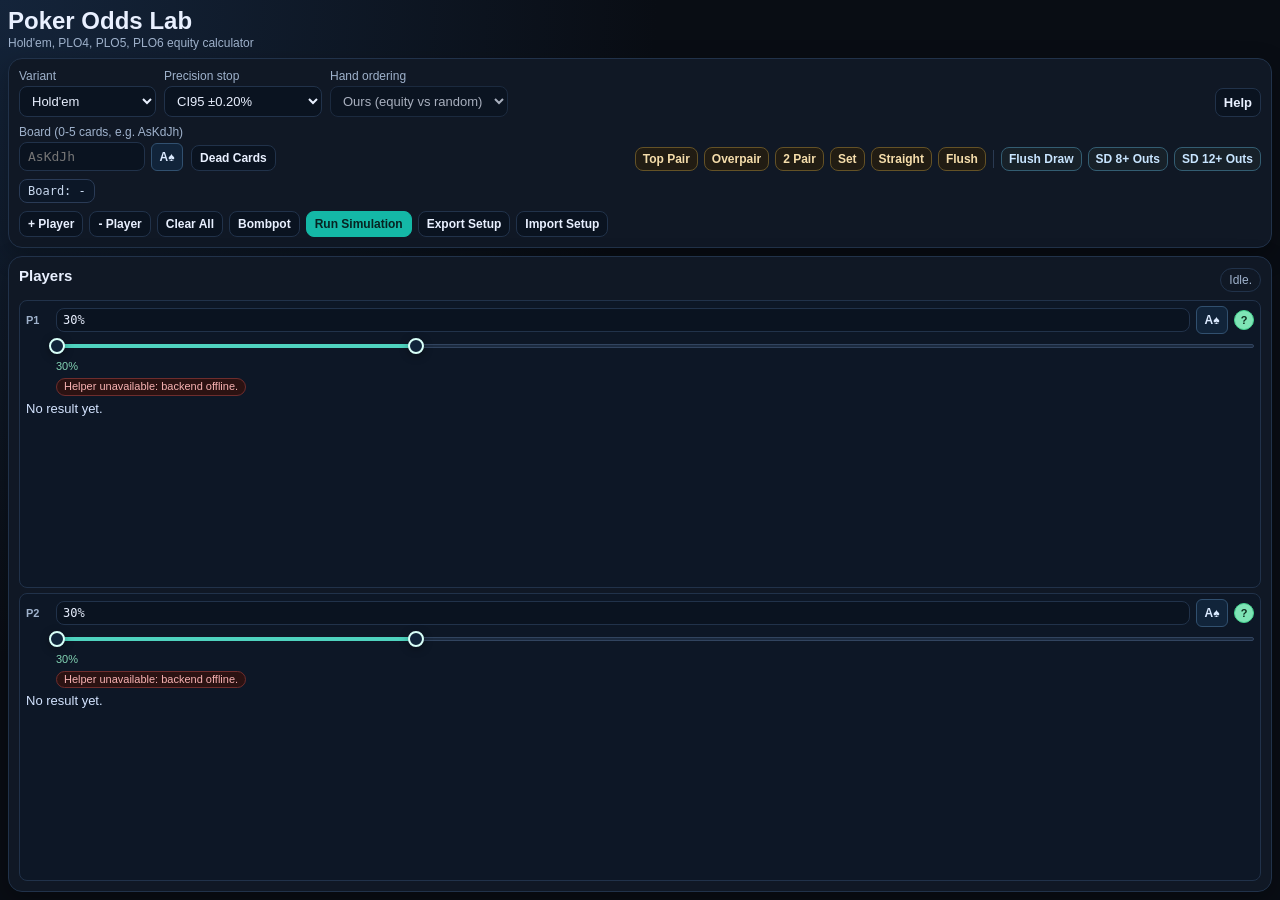
==== commit 38cecf28: "Improve help guide for new users" ====
--- a/index.html
+++ b/index.html
@@ -13,7 +13,6 @@
           <h1>Poker Odds Lab</h1>
           <p>Hold'em, PLO4, PLO5, PLO6 equity calculator</p>
         </div>
-        <div class="mode-chip">Desktop Layout</div>
       </header>
 
       <section class="panel controls">
@@ -109,33 +108,82 @@
       <div id="helpModal" class="help-modal hidden" role="dialog" aria-modal="true" aria-labelledby="helpTitle">
         <div class="help-card">
           <div class="help-head">
-            <h2 id="helpTitle">Syntax Help</h2>
+            <h2 id="helpTitle">Help & Range Guide</h2>
             <button id="helpClose" type="button">Close</button>
           </div>
           <div class="help-body">
-            <h3>1) Core Combinators</h3>
+            <p class="help-intro">
+              Poker Odds Lab estimates equity for Hold'em, PLO4, PLO5, and PLO6. A setup has a game variant, optional board/dead cards, and 2 to 6 player ranges.
+              Start with simple ranges like <code>AA</code>, <code>AKs</code>, or <code>30%</code>, then add filters when needed.
+            </p>
+
+            <div class="help-grid">
+              <div>
+                <h3>1) Quick Start</h3>
+                <ul>
+                  <li>Choose <strong>Variant</strong>. Omaha ranges automatically use the selected hand size.</li>
+                  <li>Enter the <strong>Board</strong> if known: <code>AsKdJh</code>. Leave it empty for preflop.</li>
+                  <li>Each player starts as <code>30%</code>. Edit a player range or use the quick-pick buttons.</li>
+                  <li>Click <strong>Run Simulation</strong>. Results show equity, win, tie, loss, and matching combos.</li>
+                </ul>
+              </div>
+              <div>
+                <h3>2) Main Controls</h3>
+                <ul>
+                  <li><strong>Precision stop</strong> controls speed vs accuracy. Smaller CI95 targets run longer.</li>
+                  <li><strong>Hand ordering</strong> controls what <code>15%</code> or <code>30%-50%</code> means.</li>
+                  <li><strong>Dead Cards</strong> removes known unavailable cards from the deck.</li>
+                  <li><strong>Clear All</strong> resets board, dead cards, ranges, and results.</li>
+                </ul>
+              </div>
+            </div>
+
+            <h3>3) Player Range Tools</h3>
+            <ul>
+              <li>The slider under each range changes the percentile window. Example: top 30% is <code>30%</code>; hands after the best 10% through 35% are <code>10%-35%</code>.</li>
+              <li>Quick-pick buttons insert board-dependent tags like <code>@tp</code>, <code>@fd</code>, and <code>@sd8</code> into the focused player.</li>
+              <li>The <strong>A♠</strong> button opens the card keyboard for exact board, dead, or player cards.</li>
+              <li>Typing <code>@</code>, <code>$</code>, or a percent token opens autocomplete for common tags and macros.</li>
+              <li>The <strong>?</strong> button beside a player explains used <code>@tag</code> filters. On flop+ boards it also copies the matching combo list when available.</li>
+            </ul>
+
+            <h3>4) Exact Cards and Card Text</h3>
+            <ul>
+              <li>Use rank then suit: <code>As</code>, <code>Kd</code>, <code>Th</code>. Suits are <code>s h d c</code>.</li>
+              <li>Board accepts 0 to 5 exact cards: <code>AsKdJh</code>, <code>2s3s8sTd</code>.</li>
+              <li>Dead cards accept exact cards only: <code>AhKs</code>.</li>
+              <li>A player can be an exact hand: Hold'em <code>AsKs</code>, PLO4 <code>AsKsQhJh</code>, PLO5/PLO6 with 5 or 6 cards.</li>
+            </ul>
+
+            <h3>5) Range Logic</h3>
             <ul>
               <li><code>,</code> = union (OR): <code>JJ,AK</code></li>
               <li><code>:</code> = intersection (AND): <code>AK:xx</code></li>
               <li><code>!</code> = exclusion (NOT): <code>AA!AAA</code></li>
               <li>Parentheses group expressions: <code>(AA,AK):xxyy</code></li>
-            </ul>
-
-            <h3>2) Basic Examples</h3>
-            <ul>
-              <li>Hold'em: <code>AA</code>, <code>AK$s</code>, <code>AT$o</code>, <code>15%</code>, <code>30%-50%</code></li>
-              <li>Omaha: <code>AA</code>, <code>AA$ds</code>, <code>AA$ss</code>, <code>*$np</code>, <code>TT-77</code></li>
+              <li><code>*</code> means any hand. Empty ranges are normalized back to the default <code>30%</code>.</li>
+            </ul>
+
+            <h3>6) Basic Ranges</h3>
+            <ul>
+              <li>Hold'em pairs and broadways: <code>AA</code>, <code>JJ</code>, <code>AK</code>, <code>AQ</code></li>
+              <li>Hold'em suited/offsuit shortcuts: <code>AKs</code> or <code>AK$s</code>, <code>ATo</code> or <code>AT$o</code></li>
+              <li>Omaha rank structures: <code>AA</code>, <code>AA$ds</code>, <code>AA$ss</code>, <code>*$np</code>, <code>TT-77</code></li>
+              <li>Percentiles: <code>15%</code> for the top 15%, <code>30%-50%</code> for that slice only.</li>
               <li>Mixed: <code>AA:xxyy, JJ!JJJ, KK</code></li>
             </ul>
 
-            <h3>3) Spans, Lists, and Progressions</h3>
-            <ul>
+            <h3>7) Rank, Suit, and Pattern Syntax</h3>
+            <ul>
+              <li>Fixed suits use card suits: <code>AsKs</code>, <code>AcKc</code>.</li>
+              <li>Suit variables match suits by relationship: <code>xx</code> suited, <code>xy</code> offsuit, <code>xxyy</code> double-suited style.</li>
+              <li>Rank variables repeat ranks: <code>RR</code> means a pair. Most users should prefer macros like <code>$np</code>, <code>$op</code>, and <code>$tp</code> for rank-structure filters.</li>
               <li>Rank spans: <code>KQJT-T987</code>, <code>AAJT-AA87</code></li>
               <li>Bracket lists: <code>[A-Q][J-T]23</code>, <code>[2,4,6,8,T][3,5,7,9]</code></li>
               <li>Plus/minus progression: <code>T8+</code>, <code>664-</code>, <code>J[T-]</code></li>
             </ul>
 
-            <h3>4) Macros (Supported)</h3>
+            <h3>8) Macros</h3>
             <ul>
               <li>Hold'em: <code>$s</code> suited, <code>$o</code> offsuit</li>
               <li>Omaha: <code>$ds</code>, <code>$ss</code>, <code>$np</code>, <code>$op</code>, <code>$tp</code>, <code>$nt</code></li>
@@ -143,20 +191,23 @@
               <li>Rundown helpers: <code>$0g $1g $2g</code></li>
             </ul>
 
-            <h3>5) Weighting</h3>
+            <h3>9) Weighting</h3>
             <ul>
               <li><code>AA-KK@100,QQ@50</code> means QQ appears half as often as AA/KK.</li>
-            </ul>
-
-            <h3>5.1) Percentile Profile</h3>
+              <li>Weights are 0 to 100 and apply to the atom they follow.</li>
+            </ul>
+
+            <h3>10) Percentile Profile</h3>
             <ul>
               <li><code>%</code> ranges use the selected <strong>Hand ordering</strong> profile.</li>
               <li><strong>Ours</strong> = equity-vs-random combo ordering.</li>
-              <li><strong>PPT 6-max</strong> = ProPokerTools 6-max evolution ordering (PLO4/PLO5 only).</li>
-            </ul>
-
-            <h3>6) Draw/Hand Filter Tags</h3>
-            <ul>
+              <li><strong>PPT 6-max</strong> = ProPokerTools-style 6-max evolution ordering, available for PLO4/PLO5.</li>
+              <li>When a profile is unavailable for a variant, the selector is disabled or normalized to a supported profile.</li>
+            </ul>
+
+            <h3>11) Board-Dependent Tags</h3>
+            <ul>
+              <li>Tags need a flop or later board to describe made hands and draws accurately.</li>
               <li><code>@tp</code> top-pair core structures (with any side cards)</li>
               <li><code>@overpair</code> hold'em only pocket overpair vs board</li>
               <li><code>@2p</code> two-pair core structures (with any side cards)</li>
@@ -173,25 +224,39 @@
               <li>Legacy aliases still accepted: <code>@straight</code> = <code>@s</code>, <code>@flush</code> = <code>@f</code>, <code>@tpplus</code> = <code>@tp+</code>, <code>@sd13</code> = <code>@sd12</code></li>
             </ul>
 
-            <h3>7) Rule Differences (Very Important)</h3>
-            <ul>
-              <li>Hold'em evaluation can use any legal 5-card combination from hole + board.</li>
-              <li>Omaha (PLO4/5/6) always uses exactly 2 hole cards and 3 board cards.</li>
-            </ul>
-
-            <h3>8) Board / Dead Input</h3>
-            <ul>
-              <li>Board accepts exact cards only (0 to 5 cards): <code>AsKdJh</code>, <code>2s3s8sTd</code></li>
-              <li>Dead accepts exact cards only: <code>AhKs</code></li>
-            </ul>
-
-            <h3>9) Practical Ready-to-use Examples</h3>
-            <ul>
-              <li><code>(AA,KK,AK$s):15%</code></li>
-              <li><code>AsKs:@fd</code></li>
-              <li><code>AA$ds!AAA</code></li>
-              <li><code>AKQJ-9876$ss:20%</code></li>
-              <li><code>(@fd,@sd):15%</code></li>
+            <h3>12) Bombpot Odds</h3>
+            <ul>
+              <li><strong>Bombpot</strong> is available for PLO4 and PLO5.</li>
+              <li>It uses P1 as the hero range filter; opponents are always 100% random.</li>
+              <li>The result table compares made-hand and draw categories by player count.</li>
+              <li>The same board, dead cards, precision, and hand ordering controls apply.</li>
+            </ul>
+
+            <h3>13) Save, Import, and Export</h3>
+            <ul>
+              <li>The current setup is saved in this browser automatically.</li>
+              <li><strong>Export Setup</strong> downloads a JSON file with the current setup and latest result.</li>
+              <li><strong>Import Setup</strong> loads a previously exported JSON setup.</li>
+            </ul>
+
+            <h3>14) Practical Examples</h3>
+            <ul>
+              <li>Top premium hands only: <code>AA,KK,QQ,AKs</code></li>
+              <li>Top 20% but only double-suited PLO hands: <code>20%:$ds</code></li>
+              <li>Exclude trip aces from aces: <code>AA!AAA</code></li>
+              <li>Suited ace-king with a flush draw on the current board: <code>AsKs:@fd</code></li>
+              <li>Good rundown slice: <code>AKQJ-9876$ss:20%</code></li>
+              <li>Draw-heavy flop range: <code>(@fd,@sd8):30%</code></li>
+              <li>Percentile window with extra filters: <code>5%-30%:(AA,$ds,@fd)</code></li>
+            </ul>
+
+            <h3>15) Rules and Limits</h3>
+            <ul>
+              <li>Player count is 2 to 6.</li>
+              <li>Hold'em evaluation can use any legal 5-card combination from hole cards plus board.</li>
+              <li>Omaha always uses exactly 2 hole cards and exactly 3 board cards.</li>
+              <li>Exact cards cannot overlap across board, dead cards, or exact player hands.</li>
+              <li>If the native helper backend is offline, simulations fall back to browser workers but some live previews may be unavailable.</li>
             </ul>
           </div>
         </div>
--- a/src/styles.css
+++ b/src/styles.css
@@ -16,6 +16,7 @@
   height: 100%;
   -webkit-text-size-adjust: 100%;
   text-size-adjust: 100%;
+  overflow-x: hidden;
 }
 
 * { box-sizing: border-box; }
@@ -27,6 +28,7 @@
   font-family: "IBM Plex Sans", "Segoe UI", sans-serif;
   color: var(--text);
   background: radial-gradient(circle at 0% 0%, #14243a, #090d14 42%);
+  max-width: 100%;
 }
 
 .app-shell {
@@ -54,15 +56,6 @@
 .topbar h1 { margin: 0; font-size: 24px; line-height: 1.1; }
 .topbar p { margin: 2px 0 0; color: var(--muted); font-size: 12px; }
 
-.mode-chip {
-  background: linear-gradient(120deg, var(--accent), #0d7ea8);
-  color: #fff;
-  padding: 6px 10px;
-  border-radius: 999px;
-  font-weight: 600;
-  font-size: 12px;
-}
-
 .panel {
   background: var(--panel);
   border: 1px solid var(--border);
@@ -203,9 +196,11 @@
   display: grid;
   gap: 5px;
   overflow: auto;
+  overflow-x: hidden;
   min-height: 0;
   flex: 1 1 auto;
   -webkit-overflow-scrolling: touch;
+  max-width: 100%;
 }
 
 .player-row {
@@ -214,6 +209,8 @@
   padding: 5px 6px;
   background: #0d1726;
   position: relative;
+  min-width: 0;
+  max-width: 100%;
 }
 
 .player-main {
@@ -221,17 +218,21 @@
   margin-bottom: 3px;
   gap: 6px;
   align-items: center;
+  min-width: 0;
+  max-width: 100%;
 }
 
 .player-tag {
-  min-width: 24px;
+  flex: 0 0 24px;
   color: var(--muted);
   font-size: 11px;
   font-weight: 700;
 }
 
 .player-range-input {
-  width: 100%;
+  flex: 1 1 0;
+  width: auto;
+  min-width: 0;
   font-family: "IBM Plex Mono", "Consolas", monospace;
   font-size: 12px;
   padding: 4px 6px;
@@ -241,10 +242,13 @@
   display: flex;
   gap: 6px;
   align-items: center;
+  min-width: 0;
+  max-width: 100%;
 }
 
 .card-input-row input {
   flex: 1 1 auto;
+  min-width: 0;
 }
 
 .card-keyboard-trigger {
@@ -268,7 +272,7 @@
 
 .tag-hint {
   width: 20px;
-  min-width: 20px;
+  flex: 0 0 20px;
   height: 20px;
   padding: 0;
   border-radius: 999px;
@@ -776,6 +780,19 @@
   margin-top: 8px;
 }
 
+.help-intro {
+  padding: 10px;
+  border: 1px solid rgba(110, 151, 198, 0.35);
+  border-radius: 8px;
+  background: rgba(37, 65, 99, 0.22);
+}
+
+.help-grid {
+  display: grid;
+  grid-template-columns: repeat(2, minmax(0, 1fr));
+  gap: 12px 22px;
+}
+
 .help-body h3 {
   margin: 14px 0 6px;
   font-size: 14px;
@@ -792,6 +809,13 @@
 
 .help-body li + li {
   margin-top: 5px;
+}
+
+@media (max-width: 760px) {
+  .help-grid {
+    grid-template-columns: 1fr;
+    gap: 0;
+  }
 }
 
 .card-keyboard {
@@ -908,7 +932,6 @@
 @media (max-width: 960px) {
   .topbar { flex-direction: column; gap: 10px; }
   .topbar h1 { font-size: 22px; }
-  .mode-chip { align-self: flex-start; }
   .content-grid { grid-template-columns: 1fr; }
   .control-row {
     width: 100%;
@@ -971,6 +994,28 @@
   .player-validation {
     margin-left: 0;
   }
+  .player-row,
+  .player-main,
+  .card-input-row {
+    width: 100%;
+  }
+  .player-main {
+    gap: 4px;
+  }
+  .player-tag {
+    flex-basis: 20px;
+  }
+  .player-main .card-keyboard-trigger {
+    flex: 0 0 38px;
+    width: 38px;
+    min-width: 38px;
+  }
+  .player-main .tag-hint {
+    flex: 0 0 34px;
+    width: 34px;
+    min-width: 34px;
+    height: 44px;
+  }
   .cards-short { width: 100%; min-width: 0; }
   .cards-pretty-row {
     display: grid;
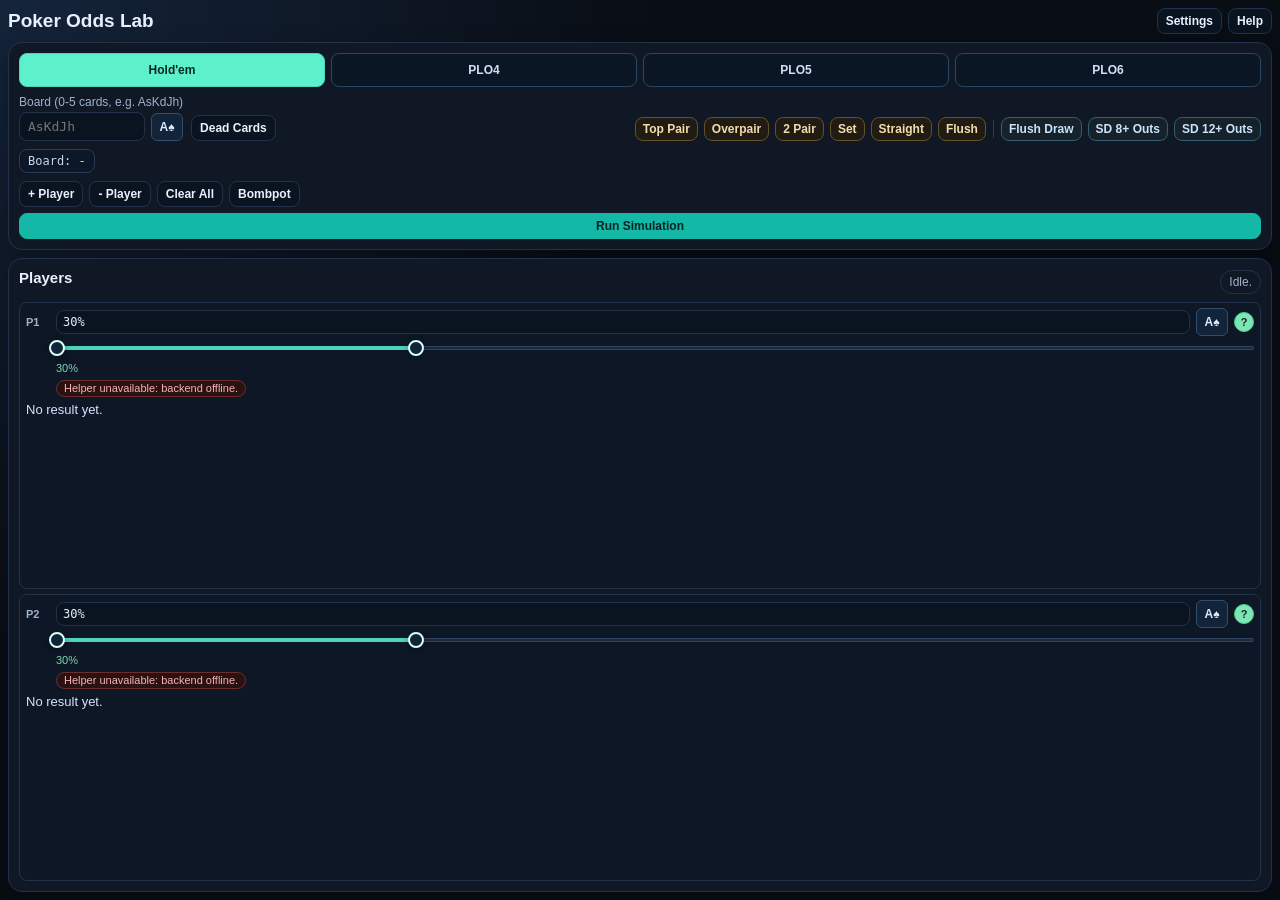
==== commit 32243195: "Move helper and simulation logic to native Rust" ====
--- a/index.html
+++ b/index.html
@@ -9,41 +9,25 @@
   <body>
     <div class="app-shell">
       <header class="topbar">
-        <div>
-          <h1>Poker Odds Lab</h1>
-          <p>Hold'em, PLO4, PLO5, PLO6 equity calculator</p>
+        <h1>Poker Odds Lab</h1>
+        <div class="topbar-actions">
+          <button id="settingsOpen" type="button" class="compact-btn">Settings</button>
+          <button id="helpOpen" type="button" class="compact-btn">Help</button>
         </div>
       </header>
 
       <section class="panel controls">
-        <div class="control-row">
-          <label>
-            Variant
-            <select id="variant">
-              <option value="holdem">Hold'em</option>
-              <option value="plo4">Omaha 4 (PLO4)</option>
-              <option value="plo5">Omaha 5 (PLO5)</option>
-              <option value="plo6">Omaha 6 (PLO6)</option>
-            </select>
-          </label>
-          <label>
-            Precision stop
-            <select id="precision">
-              <option value="ci30">CI95 ±0.30% (faster)</option>
-              <option value="ci20" selected>CI95 ±0.20%</option>
-              <option value="ci10">CI95 ±0.10%</option>
-              <option value="ci05">CI95 ±0.05%</option>
-            </select>
-          </label>
-          <label>
-            Hand ordering
-            <select id="orderingProfile">
-              <option value="ours">Ours (equity vs random)</option>
-              <option value="ppt6max">PPT 6-max (evolution)</option>
-            </select>
-          </label>
-          <div class="spacer"></div>
-          <button id="helpOpen" type="button">Help</button>
+        <div class="variant-strip" aria-label="Game variant">
+          <select id="variant" class="native-control-hidden" aria-label="Game variant" tabindex="-1">
+            <option value="holdem">Hold'em</option>
+            <option value="plo4">PLO4</option>
+            <option value="plo5">PLO5</option>
+            <option value="plo6">PLO6</option>
+          </select>
+          <button type="button" class="variant-button" data-variant="holdem" aria-pressed="true">Hold'em</button>
+          <button type="button" class="variant-button" data-variant="plo4" aria-pressed="false">PLO4</button>
+          <button type="button" class="variant-button" data-variant="plo5" aria-pressed="false">PLO5</button>
+          <button type="button" class="variant-button" data-variant="plo6" aria-pressed="false">PLO6</button>
         </div>
 
         <div class="control-row board-row">
@@ -75,9 +59,6 @@
           <button id="clearAll" type="button">Clear All</button>
           <button id="bombpotRun" type="button">Bombpot</button>
           <button id="run" type="button" class="primary">Run Simulation</button>
-          <button id="exportSetup" type="button">Export Setup</button>
-          <button id="importSetup" type="button">Import Setup</button>
-          <input id="importFile" type="file" accept=".json,application/json" hidden />
         </div>
       </section>
 
@@ -105,6 +86,38 @@
         </div>
       </div>
 
+      <div id="settingsModal" class="help-modal hidden" role="dialog" aria-modal="true" aria-labelledby="settingsTitle">
+        <div class="help-card settings-card">
+          <div class="help-head">
+            <h2 id="settingsTitle">Settings</h2>
+            <button id="settingsClose" type="button">Close</button>
+          </div>
+          <div class="settings-grid">
+            <label>
+              Precision stop
+              <select id="precision">
+                <option value="ci30">CI95 +/-0.30% (faster)</option>
+                <option value="ci20" selected>CI95 +/-0.20%</option>
+                <option value="ci10">CI95 +/-0.10%</option>
+                <option value="ci05">CI95 +/-0.05%</option>
+              </select>
+            </label>
+            <label>
+              Hand ordering
+              <select id="orderingProfile">
+                <option value="ours">Ours (equity vs random)</option>
+                <option value="ppt6max">PPT 6-max (evolution)</option>
+              </select>
+            </label>
+            <div class="settings-actions">
+              <button id="exportSetup" type="button">Export Setup</button>
+              <button id="importSetup" type="button">Import Setup</button>
+              <input id="importFile" type="file" accept=".json,application/json" hidden />
+            </div>
+          </div>
+        </div>
+      </div>
+
       <div id="helpModal" class="help-modal hidden" role="dialog" aria-modal="true" aria-labelledby="helpTitle">
         <div class="help-card">
           <div class="help-head">
@@ -114,7 +127,7 @@
           <div class="help-body">
             <p class="help-intro">
               Poker Odds Lab estimates equity for Hold'em, PLO4, PLO5, and PLO6. A setup has a game variant, optional board/dead cards, and 2 to 6 player ranges.
-              Start with simple ranges like <code>AA</code>, <code>AKs</code>, or <code>30%</code>, then add filters when needed.
+              It is a strategy calculator only; it does not offer real-money gaming, wagering, contests, or prizes. Start with simple ranges like <code>AA</code>, <code>AKs</code>, or <code>30%</code>, then add filters when needed.
             </p>
 
             <div class="help-grid">
@@ -130,6 +143,7 @@
               <div>
                 <h3>2) Main Controls</h3>
                 <ul>
+                  <li><strong>Settings</strong> opens precision, hand ordering, import, and export controls.</li>
                   <li><strong>Precision stop</strong> controls speed vs accuracy. Smaller CI95 targets run longer.</li>
                   <li><strong>Hand ordering</strong> controls what <code>15%</code> or <code>30%-50%</code> means.</li>
                   <li><strong>Dead Cards</strong> removes known unavailable cards from the deck.</li>
@@ -235,8 +249,8 @@
             <h3>13) Save, Import, and Export</h3>
             <ul>
               <li>The current setup is saved in this browser automatically.</li>
-              <li><strong>Export Setup</strong> downloads a JSON file with the current setup and latest result.</li>
-              <li><strong>Import Setup</strong> loads a previously exported JSON setup.</li>
+              <li><strong>Export Setup</strong> in Settings downloads a JSON file with the current setup and latest result.</li>
+              <li><strong>Import Setup</strong> in Settings loads a previously exported JSON setup.</li>
             </ul>
 
             <h3>14) Practical Examples</h3>
@@ -256,7 +270,7 @@
               <li>Hold'em evaluation can use any legal 5-card combination from hole cards plus board.</li>
               <li>Omaha always uses exactly 2 hole cards and exactly 3 board cards.</li>
               <li>Exact cards cannot overlap across board, dead cards, or exact player hands.</li>
-              <li>If the native helper backend is offline, simulations fall back to browser workers but some live previews may be unavailable.</li>
+              <li>The Rust backend must be running for simulations and helper previews.</li>
             </ul>
           </div>
         </div>
--- a/src/styles.css
+++ b/src/styles.css
@@ -17,11 +17,14 @@
   -webkit-text-size-adjust: 100%;
   text-size-adjust: 100%;
   overflow-x: hidden;
+  width: 100%;
 }
 
 * { box-sizing: border-box; }
 body {
   margin: 0;
+  width: 100%;
+  max-width: 100%;
   height: 100vh;
   height: 100dvh;
   overflow: hidden;
@@ -32,6 +35,7 @@
 }
 
 .app-shell {
+  width: 100%;
   max-width: 1320px;
   height: 100%;
   margin: 0 auto;
@@ -45,16 +49,31 @@
   gap: 8px;
   overflow: hidden;
   position: relative;
+  min-width: 0;
 }
 
 .topbar {
   display: flex;
   justify-content: space-between;
-  align-items: flex-start;
-}
-
-.topbar h1 { margin: 0; font-size: 24px; line-height: 1.1; }
+  align-items: center;
+  gap: 8px;
+  min-width: 0;
+}
+
+.topbar h1 {
+  margin: 0;
+  font-size: 19px;
+  line-height: 1.1;
+  white-space: nowrap;
+}
 .topbar p { margin: 2px 0 0; color: var(--muted); font-size: 12px; }
+
+.topbar-actions {
+  display: flex;
+  gap: 6px;
+  justify-content: flex-end;
+  min-width: 0;
+}
 
 .panel {
   background: var(--panel);
@@ -63,6 +82,8 @@
   padding: 10px;
   box-shadow: 0 8px 24px rgba(0, 0, 0, 0.28);
   min-height: 0;
+  min-width: 0;
+  max-width: 100%;
   overflow: hidden;
 }
 
@@ -83,6 +104,7 @@
 .controls {
   display: grid;
   gap: 8px;
+  min-width: 0;
 }
 
 .control-row {
@@ -90,6 +112,8 @@
   gap: 8px;
   align-items: end;
   flex-wrap: wrap;
+  min-width: 0;
+  max-width: 100%;
 }
 
 .compact-btn {
@@ -108,6 +132,8 @@
   gap: 3px;
   font-size: 12px;
   color: var(--muted);
+  min-width: 0;
+  max-width: 100%;
 }
 
 input, select, button, textarea {
@@ -123,6 +149,43 @@
 
 input, select { min-width: 130px; }
 
+.native-control-hidden {
+  position: absolute;
+  width: 1px;
+  height: 1px;
+  min-width: 0;
+  padding: 0;
+  margin: -1px;
+  border: 0;
+  opacity: 0;
+  pointer-events: none;
+}
+
+.variant-strip {
+  display: grid;
+  grid-template-columns: repeat(4, minmax(0, 1fr));
+  gap: 6px;
+  min-width: 0;
+}
+
+.variant-button {
+  min-width: 0;
+  min-height: 34px;
+  padding: 5px 7px;
+  border-color: #2d4564;
+  color: #cfe0f6;
+  background: #0b1624;
+  font-size: 12px;
+  white-space: nowrap;
+}
+
+.variant-button.is-active,
+.variant-button[aria-pressed="true"] {
+  border-color: #4fd3bf;
+  color: #062720;
+  background: #5cf0cb;
+}
+
 .grow { flex: 1; }
 .grow input { width: 100%; }
 .spacer { flex: 1; }
@@ -190,6 +253,10 @@
 .action-row button {
   padding: 5px 8px;
   font-size: 12px;
+}
+
+.action-row #run {
+  flex: 1 0 100%;
 }
 
 #players {
@@ -569,6 +636,8 @@
   max-height: 96px;
   overflow: hidden;
   align-items: center;
+  min-width: 0;
+  max-width: 100%;
 }
 
 .board-row {
@@ -761,6 +830,26 @@
   -webkit-overflow-scrolling: touch;
 }
 
+.settings-card {
+  width: min(460px, 100%);
+}
+
+.settings-grid {
+  display: grid;
+  gap: 10px;
+}
+
+.settings-grid select {
+  width: 100%;
+}
+
+.settings-actions {
+  display: grid;
+  grid-template-columns: repeat(2, minmax(0, 1fr));
+  gap: 8px;
+  padding-top: 2px;
+}
+
 .help-head {
   display: flex;
   align-items: center;
@@ -930,14 +1019,31 @@
 }
 
 @media (max-width: 960px) {
-  .topbar { flex-direction: column; gap: 10px; }
-  .topbar h1 { font-size: 22px; }
+  html,
+  body {
+    max-width: 100vw;
+    overflow-x: clip;
+  }
+  .topbar {
+    flex-direction: row;
+    gap: 8px;
+  }
+  .topbar h1 { font-size: 17px; }
+  .topbar-actions {
+    margin-left: auto;
+  }
   .content-grid { grid-template-columns: 1fr; }
   .control-row {
     width: 100%;
+    max-width: 100%;
+    min-width: 0;
     display: grid;
-    grid-template-columns: 1fr;
+    grid-template-columns: minmax(0, 1fr);
     align-items: stretch;
+  }
+  .control-row > * {
+    min-width: 0;
+    max-width: 100%;
   }
   label { width: 100%; }
   .spacer { display: none; }
@@ -947,9 +1053,31 @@
     font-size: 16px;
     min-height: 44px;
   }
+  .player-range-input {
+    font-size: 16px;
+    min-height: 44px;
+    line-height: 1.25;
+  }
   button {
     font-size: 15px;
     min-height: 44px;
+  }
+  .topbar .compact-btn {
+    min-height: 34px;
+    padding: 5px 8px;
+    font-size: 12px;
+  }
+  .variant-strip {
+    grid-template-columns: repeat(4, minmax(0, 1fr));
+    gap: 5px;
+  }
+  .variant-button {
+    min-height: 36px;
+    padding: 5px 4px;
+    font-size: 12px;
+  }
+  .settings-actions {
+    grid-template-columns: 1fr;
   }
   .card-keyboard-trigger {
     width: 44px;
@@ -998,6 +1126,8 @@
   .player-main,
   .card-input-row {
     width: 100%;
+    max-width: 100%;
+    min-width: 0;
   }
   .player-main {
     gap: 4px;
@@ -1027,17 +1157,29 @@
     display: flex;
     align-items: center;
   }
-  .action-row { gap: 8px; }
-  .action-row button { flex: 1 1 calc(50% - 4px); }
-  #run { flex-basis: 100%; }
+  .action-row {
+    display: grid;
+    grid-template-columns: repeat(3, minmax(0, 1fr));
+    gap: 6px;
+  }
+  .action-row button {
+    width: 100%;
+    min-width: 0;
+    white-space: normal;
+  }
+  #run { grid-column: 1 / -1; }
   .range-picks {
+    width: 100%;
+    min-width: 0;
     max-height: none;
     flex-wrap: nowrap;
-    overflow-x: auto;
+    overflow-x: scroll;
     overflow-y: hidden;
     padding-bottom: 2px;
     -webkit-overflow-scrolling: touch;
-  }
+    scrollbar-width: none;
+  }
+  .range-picks::-webkit-scrollbar { display: none; }
   .board-row .range-picks {
     margin-left: 0;
     max-width: 100%;
@@ -1055,19 +1197,23 @@
   }
   .status-line { max-width: 100%; }
   body {
-    overflow-x: hidden;
+    overflow-x: clip;
     overflow-y: auto;
     height: auto;
     min-height: 100vh;
     min-height: 100dvh;
   }
   .app-shell {
+    width: 100%;
+    max-width: 100vw;
     height: auto;
     min-height: 100%;
-    overflow: visible;
+    overflow-x: clip;
+    overflow-y: visible;
   }
   .panel {
-    overflow: auto;
+    overflow-x: clip;
+    overflow-y: auto;
     -webkit-overflow-scrolling: touch;
   }
 }
